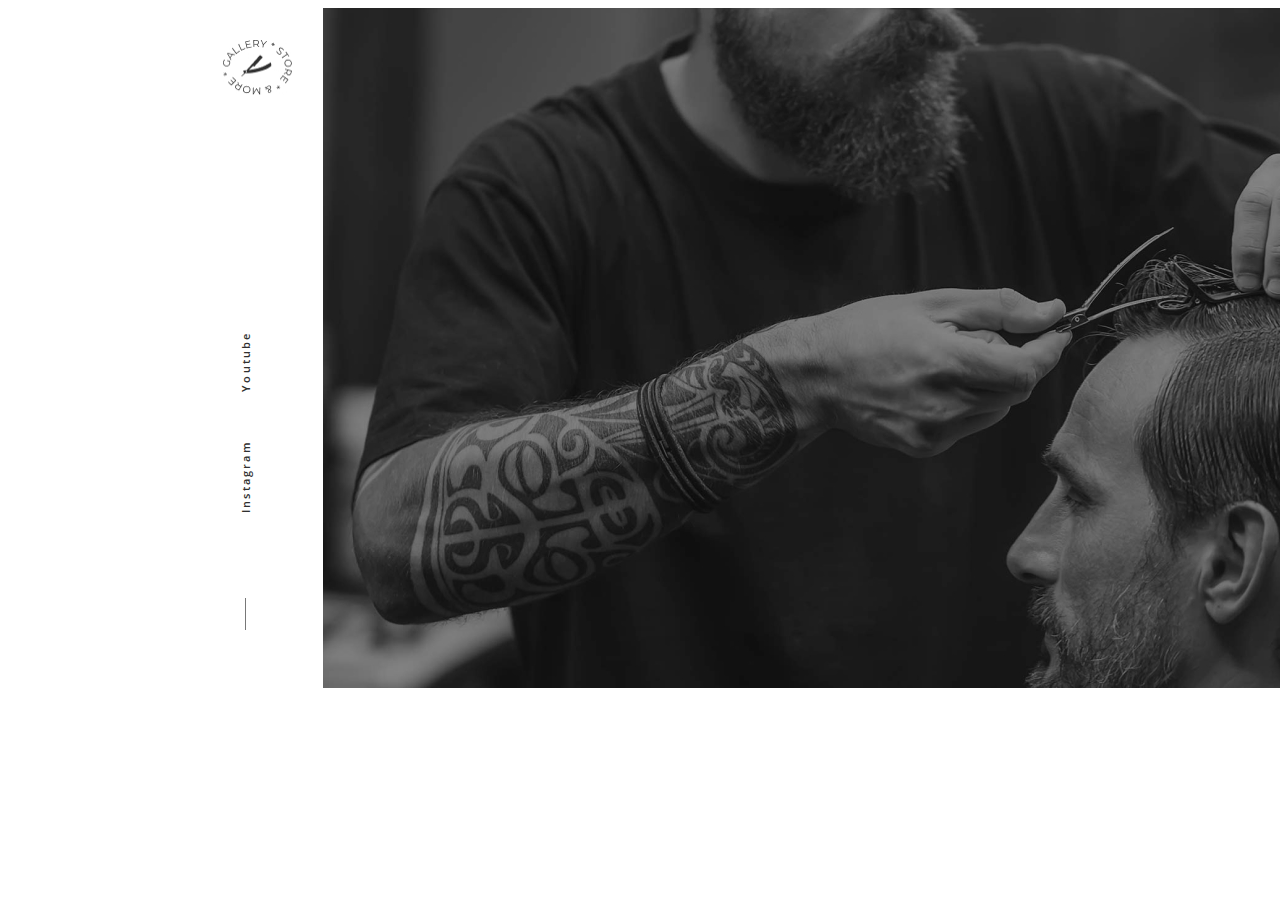
==== index.html @ 2d813611 "Add header part 1" ====
<!DOCTYPE html>
<html lang="en">
  <head>
    <meta charset="UTF-8" />
    <meta http-equiv="X-UA-Compatible" content="IE=edge" />
    <meta name="viewport" content="width=device-width, initial-scale=1.0" />
    <link rel="stylesheet" href="./css/styles.css" />
    <link rel="preconnect" href="https://fonts.googleapis.com" />
    <link rel="preconnect" href="https://fonts.gstatic.com" crossorigin />
    <link
      href="https://fonts.googleapis.com/css2?family=Open+Sans:wght@600&family=Raleway:wght@700&display=swap"
      rel="stylesheet"
    />
    <title>Barbershop</title>
  </head>
  <body>
    <header class="page-header">
      <div class="container header-container">
        <div class="vertical-social-links-container">
          <img
            src="./images/Logo.jpg"
            class="logo"
            width="68.93"
            height="55.46"
          />
          <div class="left-social-links">
            <a href="#" class="left-link">Youtube</a>
            <a href="#" class="left-link">Instagram</a>
            <a href="#">
              <svg width="1" height="60">
                <use href="./images/icons.svg#icon-Rectangle-4"></use>
              </svg>
            </a>
          </div>
        </div>
        <div class="navigation-container"></div>
      </div>
    </header>
    <main></main>
  </body>
</html>
---- css/styles.css ----
/* Global Styles-------------------------------------------------------------------------------------------------------------------------------------------------------------*/

* {
    box-sizing: border-box;
}

body {
    padding-left: 160px;
    padding-right: 215px;
    width: 1600px;

}

/*Header Styles-------------------------------------------------------------------------------------------------------------------------------------------------------------*/

.header-container {
    display: flex;
    justify-content: center;
}

.vertical-social-links-container {
    height: 680px;
    background: #FFFFFF;
    display: flex;
    flex-direction: column;
}

.navigation-container {
    width: 1070px;
    height: 680px;
    background-color: green;
}

.logo {
    margin-top: 32px;
    margin-left: 55px;
    margin-right: 31px;
}

.left-link {
    font-family: 'Open Sans';
    font-style: normal;
    font-weight: 600;
    font-size: 11px;
    line-height: 15px;
    letter-spacing: 0.2em;
    color: #303030;
    transform: rotate(-90deg);
    text-decoration: none;
}

.left-social-links {
    display: flex;
    gap: 100px;
    flex-direction: column;
    align-items: center;
    flex-grow: 1;
    justify-content: flex-end;
    margin-bottom: 40px;
}

.navigation-container {
    background-image: url("../images/image1.jpg");
    background-size: cover;
}
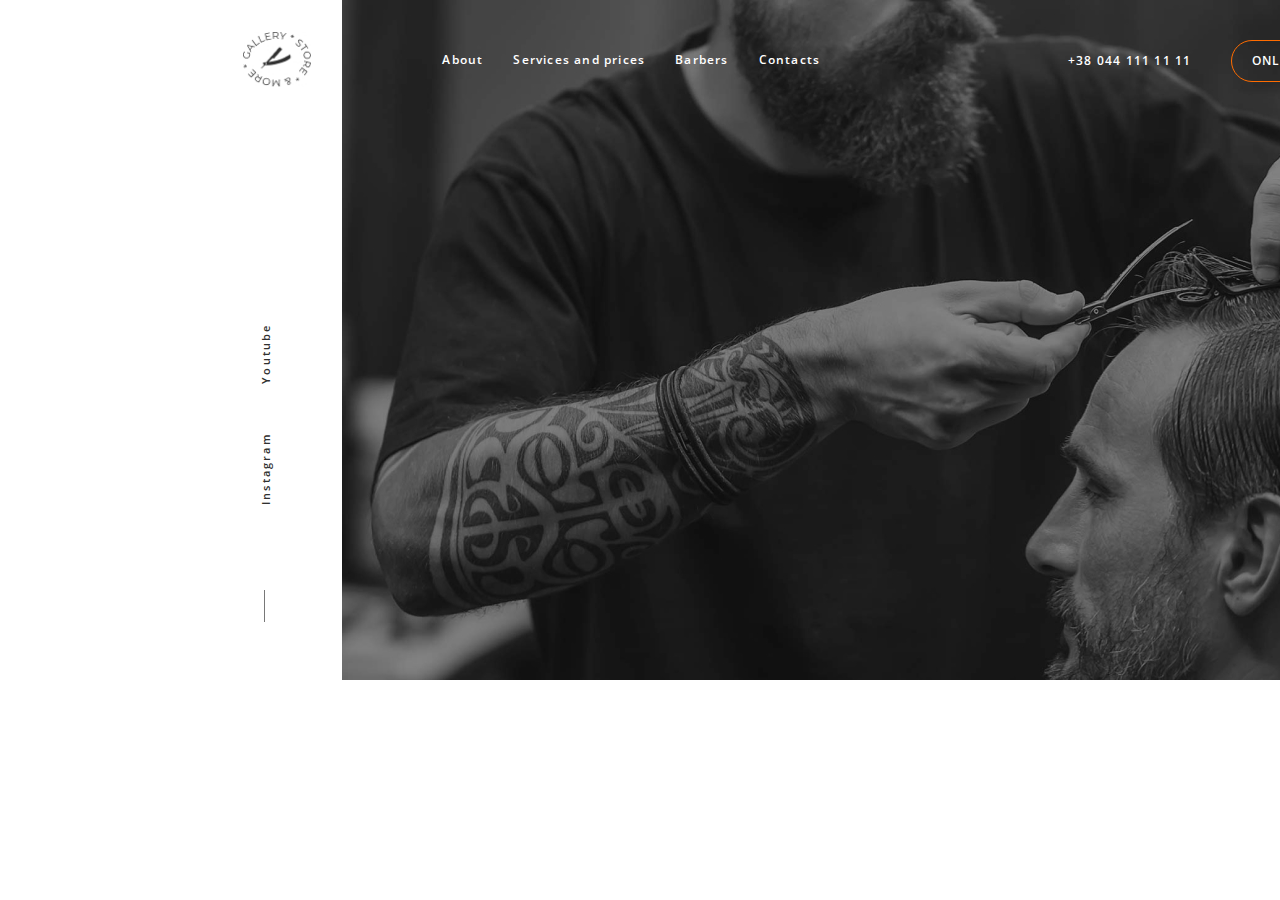
==== commit 78e2b4d8: "Add header part 2" ====
--- a/index.html
+++ b/index.html
@@ -15,7 +15,7 @@
   </head>
   <body>
     <header class="page-header">
-      <div class="container header-container">
+      <div class="header-container">
         <div class="vertical-social-links-container">
           <img
             src="./images/Logo.jpg"
@@ -33,7 +33,24 @@
             </a>
           </div>
         </div>
-        <div class="navigation-container"></div>
+        <div class="base-container">
+          <div class="top-links">
+            <div class="navigation-container">
+              <a href="#" class="navigation-link">About</a>
+              <a href="#" class="navigation-link">Services and prices</a>
+              <a href="#" class="navigation-link">Barbers</a>
+              <a href="#" class="navigation-link">Contacts</a>
+            </div>
+            <div class="contacts-container">
+              <a href="tel:+380441111111" class="contact-link"
+                >+38 044 111 11 11</a
+              >
+              <button type="button" class="online-booking-button">
+                Online booking
+              </button>
+            </div>
+          </div>
+        </div>
       </div>
     </header>
     <main></main>
--- a/css/styles.css
+++ b/css/styles.css
@@ -5,13 +5,18 @@
 }
 
 body {
-    padding-left: 160px;
-    padding-right: 215px;
+    margin: auto;
     width: 1600px;
 
 }
 
 /*Header Styles-------------------------------------------------------------------------------------------------------------------------------------------------------------*/
+
+.logo {
+    margin-top: 32px;
+    margin-left: 55px;
+    margin-right: 31px;
+}
 
 .header-container {
     display: flex;
@@ -25,16 +30,14 @@
     flex-direction: column;
 }
 
-.navigation-container {
-    width: 1070px;
-    height: 680px;
-    background-color: green;
-}
-
-.logo {
-    margin-top: 32px;
-    margin-left: 55px;
-    margin-right: 31px;
+.left-social-links {
+    display: flex;
+    gap: 100px;
+    flex-direction: column;
+    align-items: center;
+    flex-grow: 1;
+    justify-content: flex-end;
+    margin-bottom: 40px;
 }
 
 .left-link {
@@ -49,17 +52,88 @@
     text-decoration: none;
 }
 
-.left-social-links {
+.left-link:hover {
+    color: #FF6C00;
+}
+
+.base-container {
+    width: 1070px;
+    height: 680px;
+    background-color: green;
+    background-image: url("../images/image1.jpg");
+    background-size: cover;
+}
+
+.top-links {
     display: flex;
-    gap: 100px;
-    flex-direction: column;
-    align-items: center;
-    flex-grow: 1;
-    justify-content: flex-end;
-    margin-bottom: 40px;
+    justify-content: space-between;
+    margin-right: 20px;
 }
 
 .navigation-container {
-    background-image: url("../images/image1.jpg");
-    background-size: cover;
+    display: flex;
+    gap: 30px;
+    margin-left: 100px;
+    margin-top: 52px;
+}
+
+.navigation-link {
+    color: #FFFFFF;
+    font-family: 'Open Sans';
+    font-style: normal;
+    font-weight: 600;
+    font-size: 12px;
+    line-height: 16px;
+    letter-spacing: 0.1em;
+    text-decoration: none;
+    display: inline-block;
+}
+
+.navigation-link:hover {
+    color: #FF6C00;
+}
+
+.contacts-container {
+    display: flex;
+    gap: 40px;
+    align-items: flex-start;
+    margin-top: 40px;
+    align-items: center;
+}
+
+.contact-link {
+    font-family: 'Open Sans';
+    font-style: normal;
+    font-weight: 600;
+    font-size: 12px;
+    line-height: 16px;
+    letter-spacing: 0.1em;
+    text-transform: uppercase;
+    color: #FFFFFF;
+    display: inline-block;
+    text-decoration: none;
+}
+
+.contact-link:hover {
+    color: #FF6C00;
+}
+
+.online-booking-button {
+    padding: 12px 20px;
+    border: 1px solid #FF6C00;
+    border-radius: 25px;
+    font-family: 'Open Sans';
+    font-style: normal;
+    font-weight: 600;
+    font-size: 12px;
+    line-height: 16px;
+    letter-spacing: 0.09em;
+    text-transform: uppercase;
+    color: #FFFFFF;
+    background: rgba(0, 0, 0, 0);
+    align-self: flex-start;
+}
+
+.online-booking-button:hover {
+    background-color: #FF6C00;
 }